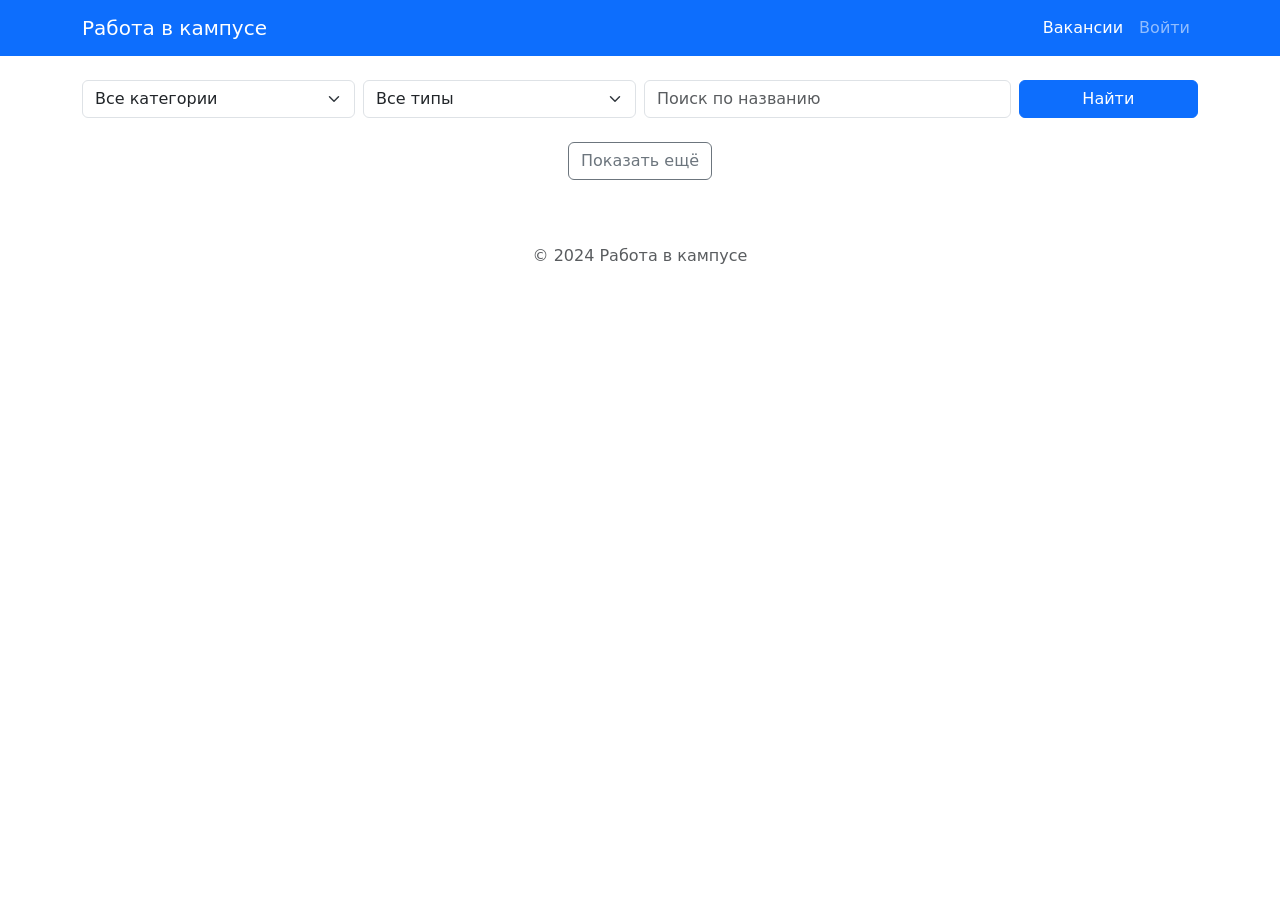
==== static/index.html @ 233470a2 "Main, vacanciess, profile pages" ====
<!DOCTYPE html>
<html lang="ru">
<head>
    <meta charset="UTF-8">
    <meta name="viewport" content="width=device-width, initial-scale=1.0">
    <title>Вакансии - Работа в кампусе</title>
    <link href="https://cdn.jsdelivr.net/npm/bootstrap@5.3.0/dist/css/bootstrap.min.css" rel="stylesheet">
</head>
<body>
    <!-- Навигация -->
    <nav class="navbar navbar-expand-lg navbar-dark bg-primary">
        <div class="container">
            <a class="navbar-brand" href="/index.html">Работа в кампусе</a>
            <div class="navbar-nav ms-auto">
                <a class="nav-link active" href="/index.html">Вакансии</a>
                <a class="nav-link d-none" id="navProfile" href="/profile.html">Профиль</a>
                <a class="nav-link" id="navLogin" href="/login.html">Войти</a>
                <a class="nav-link d-none" id="navLogout" href="#">Выйти</a>
            </div>
        </div>
    </nav>

    <!-- Основной контент -->
    <div class="container mt-4">
        <!-- Фильтры -->
        <div class="row mb-4 g-2">
            <div class="col-md-3">
                <select id="categoryFilter" class="form-select">
                    <option value="">Все категории</option>
                </select>
            </div>
            <div class="col-md-3">
                <select id="typeFilter" class="form-select">
                    <option value="">Все типы</option>
                    <option value="part_time">Частичная</option>
                    <option value="full_time">Полная</option>
                    <option value="internship">Стажировка</option>
                </select>
            </div>
            <div class="col-md-4">
                <input id="searchInput" type="text" class="form-control" placeholder="Поиск по названию">
            </div>
            <div class="col-md-2">
                <button onclick="loadVacancies(true)" class="btn btn-primary w-100">Найти</button>
            </div>
        </div>

        <!-- Список вакансий -->
        <div id="vacancies" class="row g-3"></div>

        <!-- Пустое состояние -->
        <p id="empty" class="text-muted d-none text-center">Вакансии не найдены</p>

        <!-- Кнопка загрузки ещё -->
        <div class="text-center">
            <button id="loadMoreBtn" onclick="loadVacancies(false)" class="btn btn-outline-secondary mt-3">Показать ещё</button>
        </div>
    </div>

    <!-- Подвал -->
    <footer class="text-center mt-5 py-3 text-muted">
        <p>&copy; 2024 Работа в кампусе</p>
    </footer>

    <script src="/js/api.js"></script>
    <script src="https://cdn.jsdelivr.net/npm/bootstrap@5.3.0/dist/js/bootstrap.bundle.min.js"></script>
    <script>
        let currentSkip = 0;
        const limit = 10;

        async function loadCategories() {
            const resp = await apiRequest('/api/categories');
            const cats = await resp.json();
            const sel = document.getElementById('categoryFilter');
            cats.forEach(c => {
                const opt = document.createElement('option');
                opt.value = c.id;
                opt.textContent = c.name;
                sel.appendChild(opt);
            });
        }

        async function loadVacancies(reset) {
            if (reset) currentSkip = 0;
            const cat = document.getElementById('categoryFilter').value;
            const type = document.getElementById('typeFilter').value;
            const search = document.getElementById('searchInput').value;
            let url = '/api/vacancies/?skip=' + currentSkip + '&limit=' + limit;
            if (cat) url += '&category_id=' + cat;
            if (type) url += '&employment_type=' + type;
            if (search) url += '&search=' + encodeURIComponent(search);
            const resp = await apiRequest(url);
            const list = await resp.json();
            const cont = document.getElementById('vacancies');
            if (reset) cont.innerHTML = '';
            if (list.length === 0 && currentSkip === 0) {
                document.getElementById('empty').classList.remove('d-none');
            } else {
                document.getElementById('empty').classList.add('d-none');
                list.forEach(function(v) {
                    const salary = (v.salary_from || v.salary_to)
                        ? (v.salary_from || '?') + ' — ' + (v.salary_to || '?') + ' руб.'
                        : 'Зарплата не указана';
                    cont.innerHTML += '<div class="col-md-4"><div class="card h-100">' +
                        '<div class="card-body">' +
                        '<h5 class="card-title">' + v.title + '</h5>' +
                        '<p class="card-text text-muted">' + (v.employer_name || '') + '</p>' +
                        '<p class="card-text">' + (v.category_name || '') + '</p>' +
                        '<p class="card-text small">' + salary + '</p>' +
                        '<span class="badge bg-secondary">' + v.employment_type + '</span>' +
                        '</div><div class="card-footer">' +
                        '<a href="/vacancy.html?id=' + v.id + '" class="btn btn-primary btn-sm">Подробнее</a>' +
                        '</div></div></div>';
                });
                currentSkip += list.length;
            }
        }

        document.addEventListener('DOMContentLoaded', async function() {
            if (isLoggedIn()) {
                document.getElementById('navLogin').classList.add('d-none');
                document.getElementById('navProfile').classList.remove('d-none');
                document.getElementById('navLogout').classList.remove('d-none');
            }
            document.getElementById('navLogout').addEventListener('click', logout);
            await loadCategories();
            await loadVacancies(true);
        });
    </script>
</body>
</html>
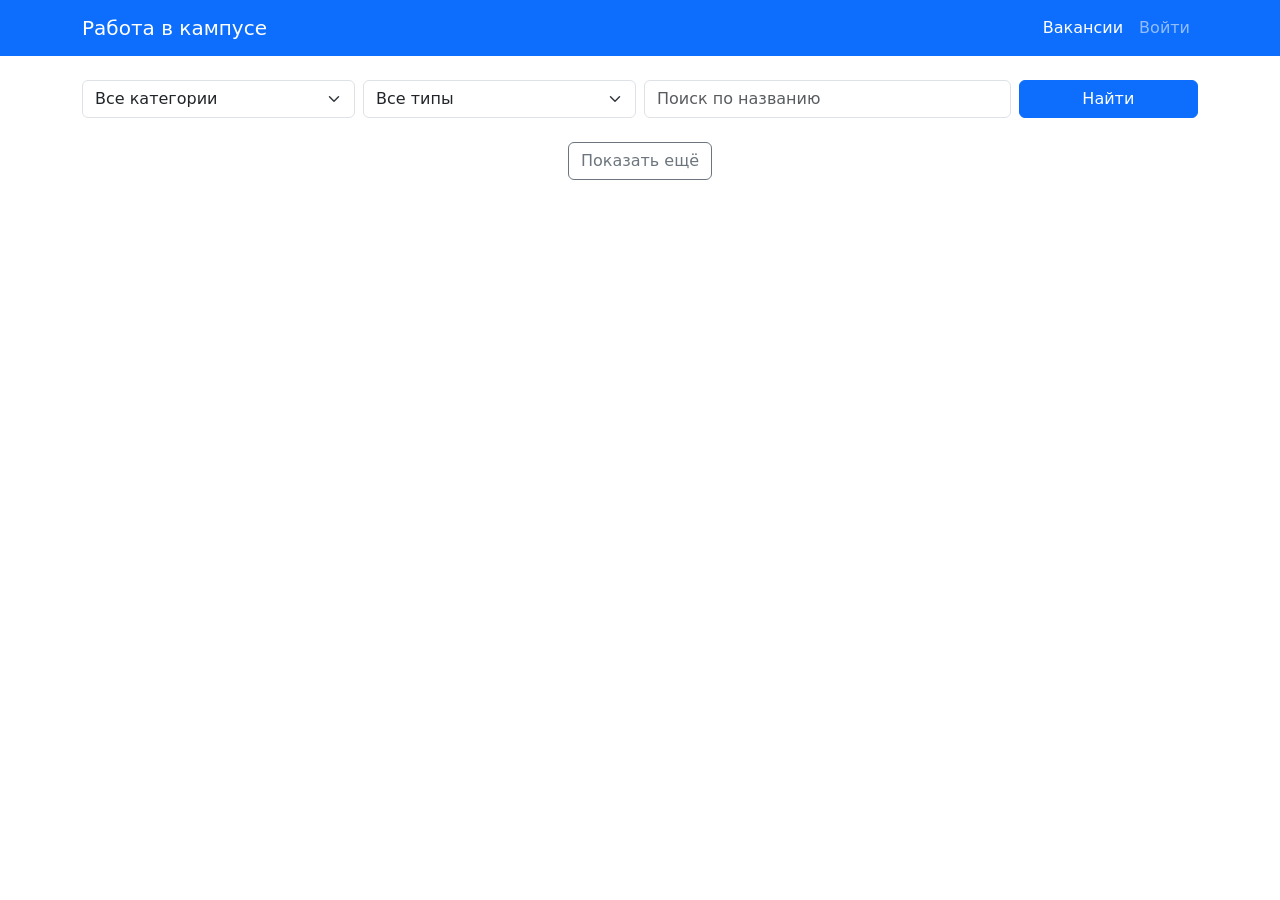
==== commit 79bae828: "Remove footer" ====
--- a/static/index.html
+++ b/static/index.html
@@ -5,17 +5,23 @@
     <meta name="viewport" content="width=device-width, initial-scale=1.0">
     <title>Вакансии - Работа в кампусе</title>
     <link href="https://cdn.jsdelivr.net/npm/bootstrap@5.3.0/dist/css/bootstrap.min.css" rel="stylesheet">
+    <link rel="stylesheet" href="/css/style.css">
 </head>
 <body>
     <!-- Навигация -->
     <nav class="navbar navbar-expand-lg navbar-dark bg-primary">
         <div class="container">
             <a class="navbar-brand" href="/index.html">Работа в кампусе</a>
-            <div class="navbar-nav ms-auto">
-                <a class="nav-link active" href="/index.html">Вакансии</a>
-                <a class="nav-link d-none" id="navProfile" href="/profile.html">Профиль</a>
-                <a class="nav-link" id="navLogin" href="/login.html">Войти</a>
-                <a class="nav-link d-none" id="navLogout" href="#">Выйти</a>
+            <button class="navbar-toggler" type="button" data-bs-toggle="collapse" data-bs-target="#navbarNav">
+                <span class="navbar-toggler-icon"></span>
+            </button>
+            <div class="collapse navbar-collapse" id="navbarNav">
+                <div class="navbar-nav ms-auto">
+                    <a class="nav-link active" href="/index.html">Вакансии</a>
+                    <a class="nav-link d-none" id="navProfile" href="/profile.html">Профиль</a>
+                    <a class="nav-link" id="navLogin" href="/login.html">Войти</a>
+                    <a class="nav-link d-none" id="navLogout" href="#">Выйти</a>
+                </div>
             </div>
         </div>
     </nav>
@@ -41,7 +47,7 @@
                 <input id="searchInput" type="text" class="form-control" placeholder="Поиск по названию">
             </div>
             <div class="col-md-2">
-                <button onclick="loadVacancies(true)" class="btn btn-primary w-100">Найти</button>
+                <button type="button" onclick="loadVacancies(true)" class="btn btn-primary w-100">Найти</button>
             </div>
         </div>
 
@@ -53,20 +59,22 @@
 
         <!-- Кнопка загрузки ещё -->
         <div class="text-center">
-            <button id="loadMoreBtn" onclick="loadVacancies(false)" class="btn btn-outline-secondary mt-3">Показать ещё</button>
+            <button type="button" id="loadMoreBtn" onclick="loadVacancies(false)" class="btn btn-outline-secondary mt-3">Показать ещё</button>
         </div>
     </div>
-
-    <!-- Подвал -->
-    <footer class="text-center mt-5 py-3 text-muted">
-        <p>&copy; 2024 Работа в кампусе</p>
-    </footer>
 
     <script src="/js/api.js"></script>
     <script src="https://cdn.jsdelivr.net/npm/bootstrap@5.3.0/dist/js/bootstrap.bundle.min.js"></script>
     <script>
         let currentSkip = 0;
         const limit = 10;
+
+        // экранируем HTML чтобы не было XSS
+        function escapeHtml(text) {
+            const div = document.createElement('div');
+            div.textContent = text;
+            return div.innerHTML;
+        }
 
         async function loadCategories() {
             const resp = await apiRequest('/api/categories');
@@ -101,13 +109,13 @@
                     const salary = (v.salary_from || v.salary_to)
                         ? (v.salary_from || '?') + ' — ' + (v.salary_to || '?') + ' руб.'
                         : 'Зарплата не указана';
-                    cont.innerHTML += '<div class="col-md-4"><div class="card h-100">' +
+                    cont.innerHTML += '<div class="col-12 col-md-6 col-lg-4"><div class="card vacancy-card h-100">' +
                         '<div class="card-body">' +
-                        '<h5 class="card-title">' + v.title + '</h5>' +
-                        '<p class="card-text text-muted">' + (v.employer_name || '') + '</p>' +
-                        '<p class="card-text">' + (v.category_name || '') + '</p>' +
-                        '<p class="card-text small">' + salary + '</p>' +
-                        '<span class="badge bg-secondary">' + v.employment_type + '</span>' +
+                        '<h5 class="card-title">' + escapeHtml(v.title) + '</h5>' +
+                        '<p class="card-text text-muted">' + escapeHtml(v.employer_name || '') + '</p>' +
+                        '<p class="card-text">' + escapeHtml(v.category_name || '') + '</p>' +
+                        '<p class="card-text small">' + escapeHtml(salary) + '</p>' +
+                        '<span class="badge bg-secondary">' + escapeHtml(v.employment_type) + '</span>' +
                         '</div><div class="card-footer">' +
                         '<a href="/vacancy.html?id=' + v.id + '" class="btn btn-primary btn-sm">Подробнее</a>' +
                         '</div></div></div>';
@@ -128,4 +136,4 @@
         });
     </script>
 </body>
-</html>+</html>
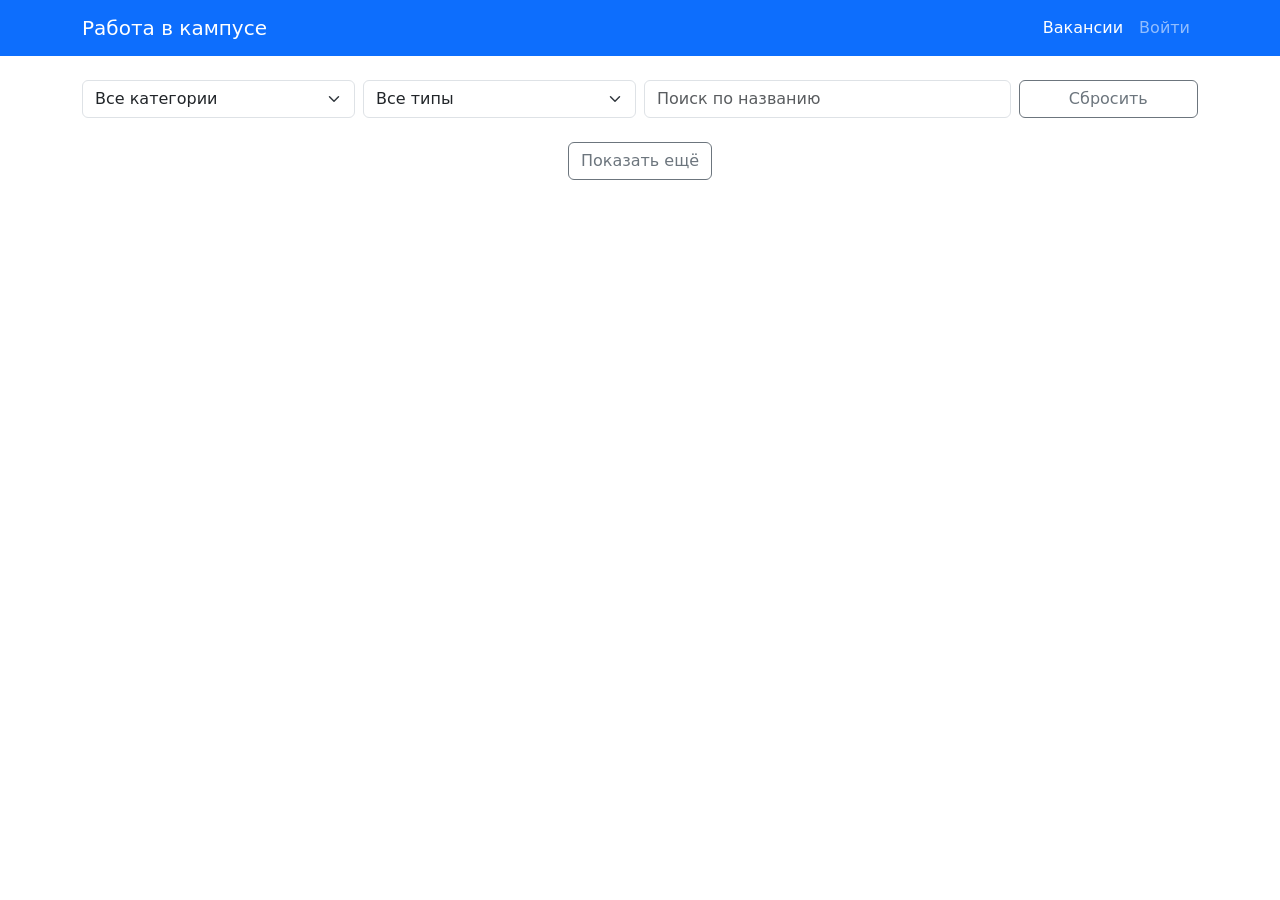
==== commit bd82e7a0: "Add cosmetic application status. Change filter behavior. Add skills to vacancy" ====
--- a/static/index.html
+++ b/static/index.html
@@ -47,7 +47,7 @@
                 <input id="searchInput" type="text" class="form-control" placeholder="Поиск по названию">
             </div>
             <div class="col-md-2">
-                <button type="button" onclick="loadVacancies(true)" class="btn btn-primary w-100">Найти</button>
+                <button type="button" id="resetFiltersBtn" class="btn btn-outline-secondary w-100">Сбросить</button>
             </div>
         </div>
 
@@ -69,11 +69,36 @@
         let currentSkip = 0;
         const limit = 10;
 
-        // экранируем HTML чтобы не было XSS
-        function escapeHtml(text) {
-            const div = document.createElement('div');
-            div.textContent = text;
-            return div.innerHTML;
+        function vacancyStatusHtml(v) {
+            if (!v.my_status_id) return '';
+
+            const badgeClass = applicationStatusClass(v.my_status_id);
+            const statusText = applicationStatusText(v.my_status_id, v.my_status_name);
+            let note = 'Вы уже откликнулись';
+
+            if (v.my_status_id === 3) note = 'Работодатель одобрил отклик';
+            if (v.my_status_id === 4) note = 'Работодатель отказал';
+            if (v.my_status_id === 2) note = 'Работодатель просмотрел отклик';
+
+            return '<div class="mt-2">' +
+                '<span class="badge bg-' + badgeClass + '">' + escapeHtml(statusText) + '</span>' +
+                '<div class="small mt-1 text-muted">' + escapeHtml(note) + '</div>' +
+                '</div>';
+        }
+
+        function vacancyCardClass(v) {
+            if (v.my_status_id === 3) return ' border-success';
+            if (v.my_status_id === 4) return ' border-danger';
+            if (v.my_status_id === 2) return ' border-info';
+            if (v.my_status_id === 1) return ' border-warning';
+            return '';
+        }
+
+        function resetFilters() {
+            document.getElementById('categoryFilter').value = '';
+            document.getElementById('typeFilter').value = '';
+            document.getElementById('searchInput').value = '';
+            loadVacancies(true);
         }
 
         async function loadCategories() {
@@ -98,39 +123,65 @@
             if (type) url += '&employment_type=' + type;
             if (search) url += '&search=' + encodeURIComponent(search);
             const resp = await apiRequest(url);
-            const list = await resp.json();
+            const data = await resp.json();
+            const list = data.items || [];
+            const total = data.total || 0;
             const cont = document.getElementById('vacancies');
+            const loadMoreBtn = document.getElementById('loadMoreBtn');
             if (reset) cont.innerHTML = '';
             if (list.length === 0 && currentSkip === 0) {
                 document.getElementById('empty').classList.remove('d-none');
+                loadMoreBtn.classList.add('d-none');
             } else {
                 document.getElementById('empty').classList.add('d-none');
                 list.forEach(function(v) {
                     const salary = (v.salary_from || v.salary_to)
                         ? (v.salary_from || '?') + ' — ' + (v.salary_to || '?') + ' руб.'
                         : 'Зарплата не указана';
-                    cont.innerHTML += '<div class="col-12 col-md-6 col-lg-4"><div class="card vacancy-card h-100">' +
+                    cont.innerHTML += '<div class="col-12 col-md-6 col-lg-4"><div class="card vacancy-card h-100' + vacancyCardClass(v) + '">' +
                         '<div class="card-body">' +
                         '<h5 class="card-title">' + escapeHtml(v.title) + '</h5>' +
                         '<p class="card-text text-muted">' + escapeHtml(v.employer_name || '') + '</p>' +
                         '<p class="card-text">' + escapeHtml(v.category_name || '') + '</p>' +
                         '<p class="card-text small">' + escapeHtml(salary) + '</p>' +
-                        '<span class="badge bg-secondary">' + escapeHtml(v.employment_type) + '</span>' +
+                        '<span class="badge bg-secondary">' + escapeHtml(employmentTypeLabel(v.employment_type)) + '</span>' +
+                        vacancyStatusHtml(v) +
                         '</div><div class="card-footer">' +
                         '<a href="/vacancy.html?id=' + v.id + '" class="btn btn-primary btn-sm">Подробнее</a>' +
                         '</div></div></div>';
                 });
                 currentSkip += list.length;
+                // скрываем кнопку если все вакансии загружены
+                if (currentSkip >= total) {
+                    loadMoreBtn.classList.add('d-none');
+                } else {
+                    loadMoreBtn.classList.remove('d-none');
+                }
             }
         }
 
         document.addEventListener('DOMContentLoaded', async function() {
+            let searchTimer = null;
+
             if (isLoggedIn()) {
                 document.getElementById('navLogin').classList.add('d-none');
                 document.getElementById('navProfile').classList.remove('d-none');
                 document.getElementById('navLogout').classList.remove('d-none');
             }
             document.getElementById('navLogout').addEventListener('click', logout);
+            document.getElementById('resetFiltersBtn').addEventListener('click', resetFilters);
+            document.getElementById('categoryFilter').addEventListener('change', function() {
+                loadVacancies(true);
+            });
+            document.getElementById('typeFilter').addEventListener('change', function() {
+                loadVacancies(true);
+            });
+            document.getElementById('searchInput').addEventListener('input', function() {
+                clearTimeout(searchTimer);
+                searchTimer = setTimeout(function() {
+                    loadVacancies(true);
+                }, 400);
+            });
             await loadCategories();
             await loadVacancies(true);
         });
